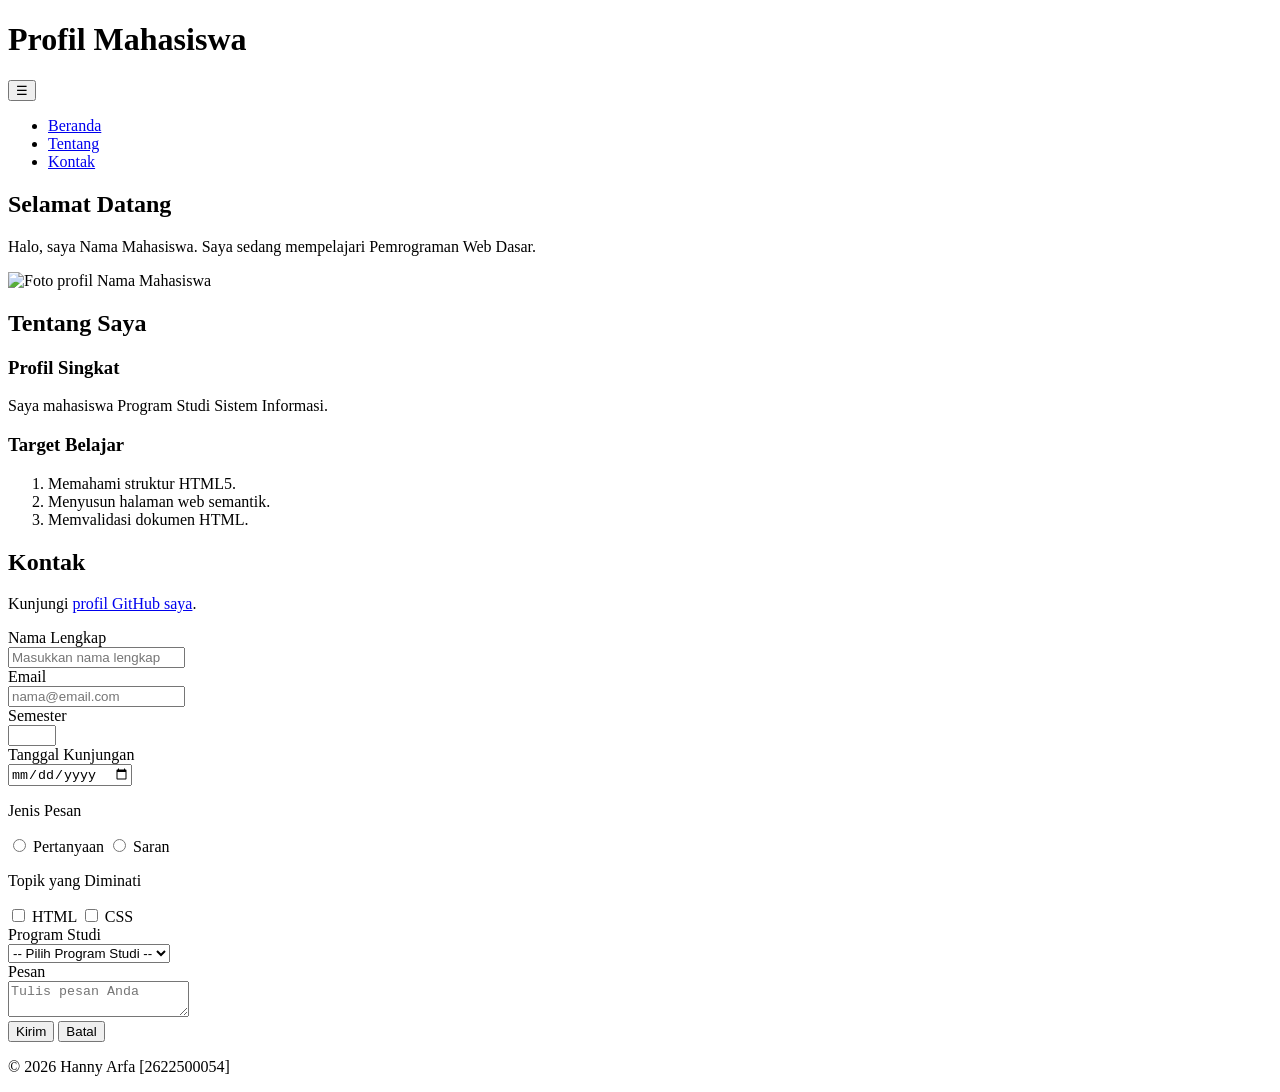
==== pertemuan-05/index.html @ e0f0ce41 "selesaikan implementasi dan pengujian JavaScript P5" ====
<!doctype html>
<html lang="id">
  <head>
    <meta charset="UTF-8" />
    <meta name="viewport" content="width=device-width, initial-scale=1.0" />
    <title>Profil Mahasiswa</title>
    <link rel="stylesheet" href="style.css" />
  </head>
  <body>
    <header>
      <div class="header-top">
        <h1>Profil Mahasiswa</h1>
        <button
          class="nav-toggle"
          id="navToggle"
          type="button"
          aria-label="Buka navigasi"
          aria-controls="navMenu"
          aria-expanded="false"
        >
          &#9776;
        </button>
      </div>
      <nav>
        <ul id="navMenu">
          <li><a href="#home">Beranda</a></li>
          <li><a href="#about">Tentang</a></li>
          <li><a href="#contact">Kontak</a></li>
        </ul>
      </nav>
    </header>
    <main>
      <section id="home">
        <h2>Selamat Datang</h2>
        <p>Halo, saya Nama Mahasiswa. Saya sedang mempelajari Pemrograman Web Dasar.</p>
        <img src="img/foto-profil.jpg" alt="Foto profil Nama Mahasiswa" />
      </section>
      <section id="about">
        <h2>Tentang Saya</h2>
        <article>
          <h3>Profil Singkat</h3>
          <p>Saya mahasiswa Program Studi Sistem Informasi.</p>
          <h3>Target Belajar</h3>
          <ol>
            <li>Memahami struktur HTML5.</li>
            <li>Menyusun halaman web semantik.</li>
            <li>Memvalidasi dokumen HTML.</li>
          </ol>
        </article>
      </section>
      <section id="contact">
        <h2>Kontak</h2>
        <p>Kunjungi <a href="https://github.com/username">profil GitHub saya</a>.</p>
        <form id="contactForm" action="index.html" method="get" novalidate>
          <div class="form-group">
            <label for="nama">Nama Lengkap</label><br />
            <input class="input-form" type="text" id="nama" name="nama" placeholder="Masukkan nama lengkap" minlength="3" maxlength="50" required />
          </div>
          <div class="form-group">
            <label for="email">Email</label><br />
            <input class="input-form" type="email" id="email" name="email" placeholder="nama@email.com" required />
          </div>
          <div class="form-group">
            <label for="semester">Semester</label><br />
            <input class="input-form" type="number" id="semester" name="semester" min="1" max="14" required />
          </div>
          <div class="form-group">
            <label for="tanggal">Tanggal Kunjungan</label><br />
            <input class="input-form" type="date" id="tanggal" name="tanggal" required />
          </div>
          <div class="form-group">
            <p>Jenis Pesan</p>
            <input type="radio" id="pertanyaan" name="jenis_pesan" value="pertanyaan" required />
            <label for="pertanyaan">Pertanyaan</label>
            <input type="radio" id="saran" name="jenis_pesan" value="saran" />
            <label for="saran">Saran</label>
          </div>
          <div class="form-group">
            <p>Topik yang Diminati</p>
            <input type="checkbox" id="minat-html" name="minat" value="HTML" />
            <label for="minat-html">HTML</label>
            <input type="checkbox" id="minat-css" name="minat" value="CSS" />
            <label for="minat-css">CSS</label>
          </div>
          <div class="form-group">
            <label for="prodi">Program Studi</label><br />
            <select class="input-form" id="prodi" name="prodi" required>
              <option value="">-- Pilih Program Studi --</option>
              <option value="SI">Sistem Informasi</option>
              <option value="TI">Teknik Informatika</option>
            </select>
          </div>
          <div class="form-group">
            <label for="pesan">Pesan</label><br />
            <textarea class="input-form" id="pesan" name="pesan" maxlength="300" placeholder="Tulis pesan Anda" required></textarea>
          </div>
          <button type="submit">Kirim</button>
          <button type="reset">Batal</button>
          <p id="formFeedback"></p>
        </form>
      </section>
    </main>
    <footer>
      <p>&copy; 2026 Hanny Arfa [2622500054]</p>
    </footer>
    <script src="script.js"></script>
  </body>
</html>
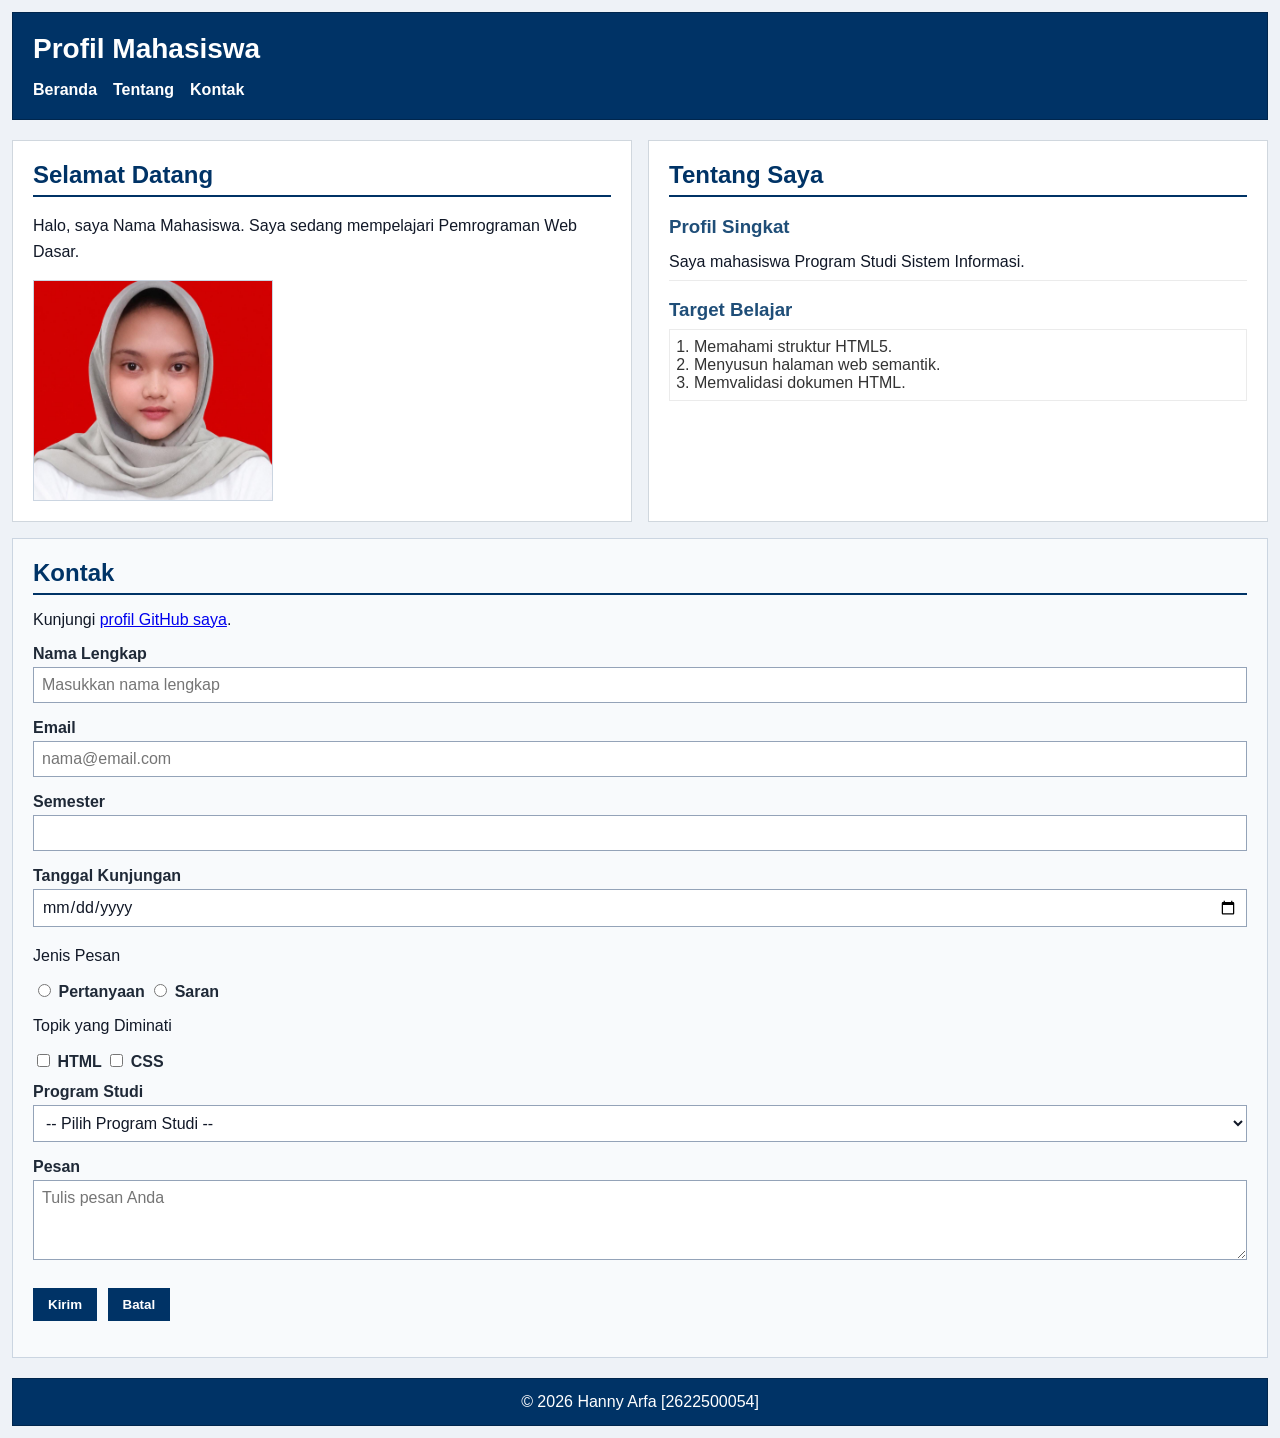
==== commit 9fcfd311: "Menambahkan pertemuan 10" ====
--- a/pertemuan-05/index.html
+++ b/pertemuan-05/index.html
@@ -33,7 +33,7 @@
       <section id="home">
         <h2>Selamat Datang</h2>
         <p>Halo, saya Nama Mahasiswa. Saya sedang mempelajari Pemrograman Web Dasar.</p>
-        <img src="img/foto-profil.jpg" alt="Foto profil Nama Mahasiswa" />
+        <img src="img/foto_profil.jpeg" alt="Foto profil Nama Mahasiswa" />
       </section>
       <section id="about">
         <h2>Tentang Saya</h2>
@@ -105,4 +105,4 @@
     </footer>
     <script src="script.js"></script>
   </body>
-</html>+</html>
--- a/pertemuan-05/style.css
+++ b/pertemuan-05/style.css
@@ -0,0 +1,250 @@
+* {
+  box-sizing: border-box;
+}
+
+body {
+  margin: 0;
+  padding: 12px;
+  font-family: Arial, sans-serif;
+  color: #111827;
+  background-color: #eef2f7;
+}
+
+/* Header */
+header {
+  background-color: #003366;
+  color: #ffffff;
+  padding: 20px;
+  margin-bottom: 20px;
+  border: 1px solid #00264d;
+}
+
+header h1 {
+  margin: 0;
+  font-size: 28px;
+}
+
+.header-top {
+  display: flex;
+  justify-content: space-between;
+  align-items: center;
+}
+
+#navMenu {
+  display: none;
+}
+
+#navMenu.nav-open {
+  display: flex;
+  flex-direction: column;
+  margin-top: 16px;
+}
+
+.nav-toggle {
+  display: block;
+  border: none;
+  background: transparent;
+  color: #ffffff;
+  font-size: 1.8em;
+  line-height: 1;
+  cursor: pointer;
+}
+
+/* Navigasi */
+nav ul {
+  display: flex;
+  flex-direction: column;
+  justify-content: flex-start;
+  align-items: flex-start;
+  gap: 12px;
+  margin: 0;
+  padding: 0;
+  list-style: none;
+}
+
+nav a {
+  color: #ffffff;
+  font-weight: bold;
+  text-decoration: none;
+}
+
+/* Layout utama */
+main {
+  display: grid;
+  grid-template-columns: 1fr;
+  gap: 16px;
+}
+
+section {
+  width: 100%;
+}
+
+/* Bagian Home */
+#home {
+  background-color: #ffffff;
+  border: 1px solid #d0d7de;
+  padding: 20px;
+  margin: 0;
+}
+
+#home h2 {
+  color: #003366;
+  border-bottom: 2px solid #003366;
+  padding-bottom: 6px;
+  margin-top: 0;
+  margin-bottom: 16px;
+}
+
+#home p {
+  line-height: 1.6;
+  margin: 0 0 16px;
+}
+
+#home img {
+  display: block;
+  width: 240px;
+  max-width: 100%;
+  height: auto;
+  border: 1px solid #cbd5e1;
+}
+
+/* Bagian Tentang */
+#about {
+  background-color: #ffffff;
+  border: 1px solid #d0d7de;
+  padding: 20px;
+  margin: 0;
+}
+
+#about h2 {
+  color: #003366;
+  border-bottom: 2px solid #003366;
+  padding-bottom: 6px;
+  margin-top: 0;
+  margin-bottom: 16px;
+}
+
+#about h3 {
+  color: #1f4e78;
+  margin-bottom: 6px;
+}
+
+#about p {
+  margin: 6px 0;
+  padding: 6px 0;
+  border-bottom: 1px solid #ebebeb;
+  line-height: 1.5;
+}
+
+#about ol {
+  color: #333333;
+  margin: 8px 0;
+  padding: 8px 24px;
+  border: 1px solid #ebebeb;
+}
+
+/* Bagian Kontak */
+#contact {
+  background-color: #f8fafc;
+  border: 1px solid #cbd5e1;
+  padding: 20px;
+  margin: 0;
+}
+
+#contact h2 {
+  color: #003366;
+  border-bottom: 2px solid #003366;
+  padding-bottom: 6px;
+  margin-top: 0;
+  margin-bottom: 16px;
+}
+
+.form-group {
+  margin: 12px 0;
+}
+
+#contact label {
+  color: #1f2937;
+  font-weight: bold;
+}
+
+.input-form {
+  width: 100%;
+  max-width: 100%;
+  background-color: #ffffff;
+  color: #111827;
+  font-family: Arial, sans-serif;
+  font-size: 16px;
+  padding: 8px;
+  margin: 4px 0;
+  border: 1px solid #94a3b8;
+}
+
+#contact textarea {
+  min-height: 80px;
+  resize: vertical;
+}
+
+#contact button {
+  background-color: #003366;
+  color: #ffffff;
+  font-weight: bold;
+  padding: 8px 14px;
+  margin: 8px 6px 0 0;
+  border: 1px solid #003366;
+  cursor: pointer;
+}
+
+/* Footer */
+footer {
+  background-color: #003366;
+  color: #ffffff;
+  text-align: center;
+  padding: 14px 20px;
+  margin-top: 20px;
+  border: 1px solid #00264d;
+}
+
+footer p {
+  margin: 0;
+}
+
+/* Kelas Umpan Balik Validasi Form */
+.form-feedback-error {
+  color: #c62828;
+}
+
+.form-feedback-success {
+  color: #2e7d32;
+}
+
+/* Layout untuk viewport yang lebih lebar (Tampilan Desktop) */
+@media (min-width: 768px) {
+  nav {
+    margin-top: 16px;
+  }
+
+  nav ul {
+    flex-direction: row;
+    justify-content: flex-start;
+    align-items: center;
+    gap: 16px;
+  }
+
+  main {
+    grid-template-columns: 1fr 1fr;
+  }
+
+  #contact {
+    grid-column: 1 / -1;
+  }
+
+  #navMenu {
+    display: flex;
+    flex-direction: row;
+  }
+
+  .nav-toggle {
+    display: none;
+  }
+}
